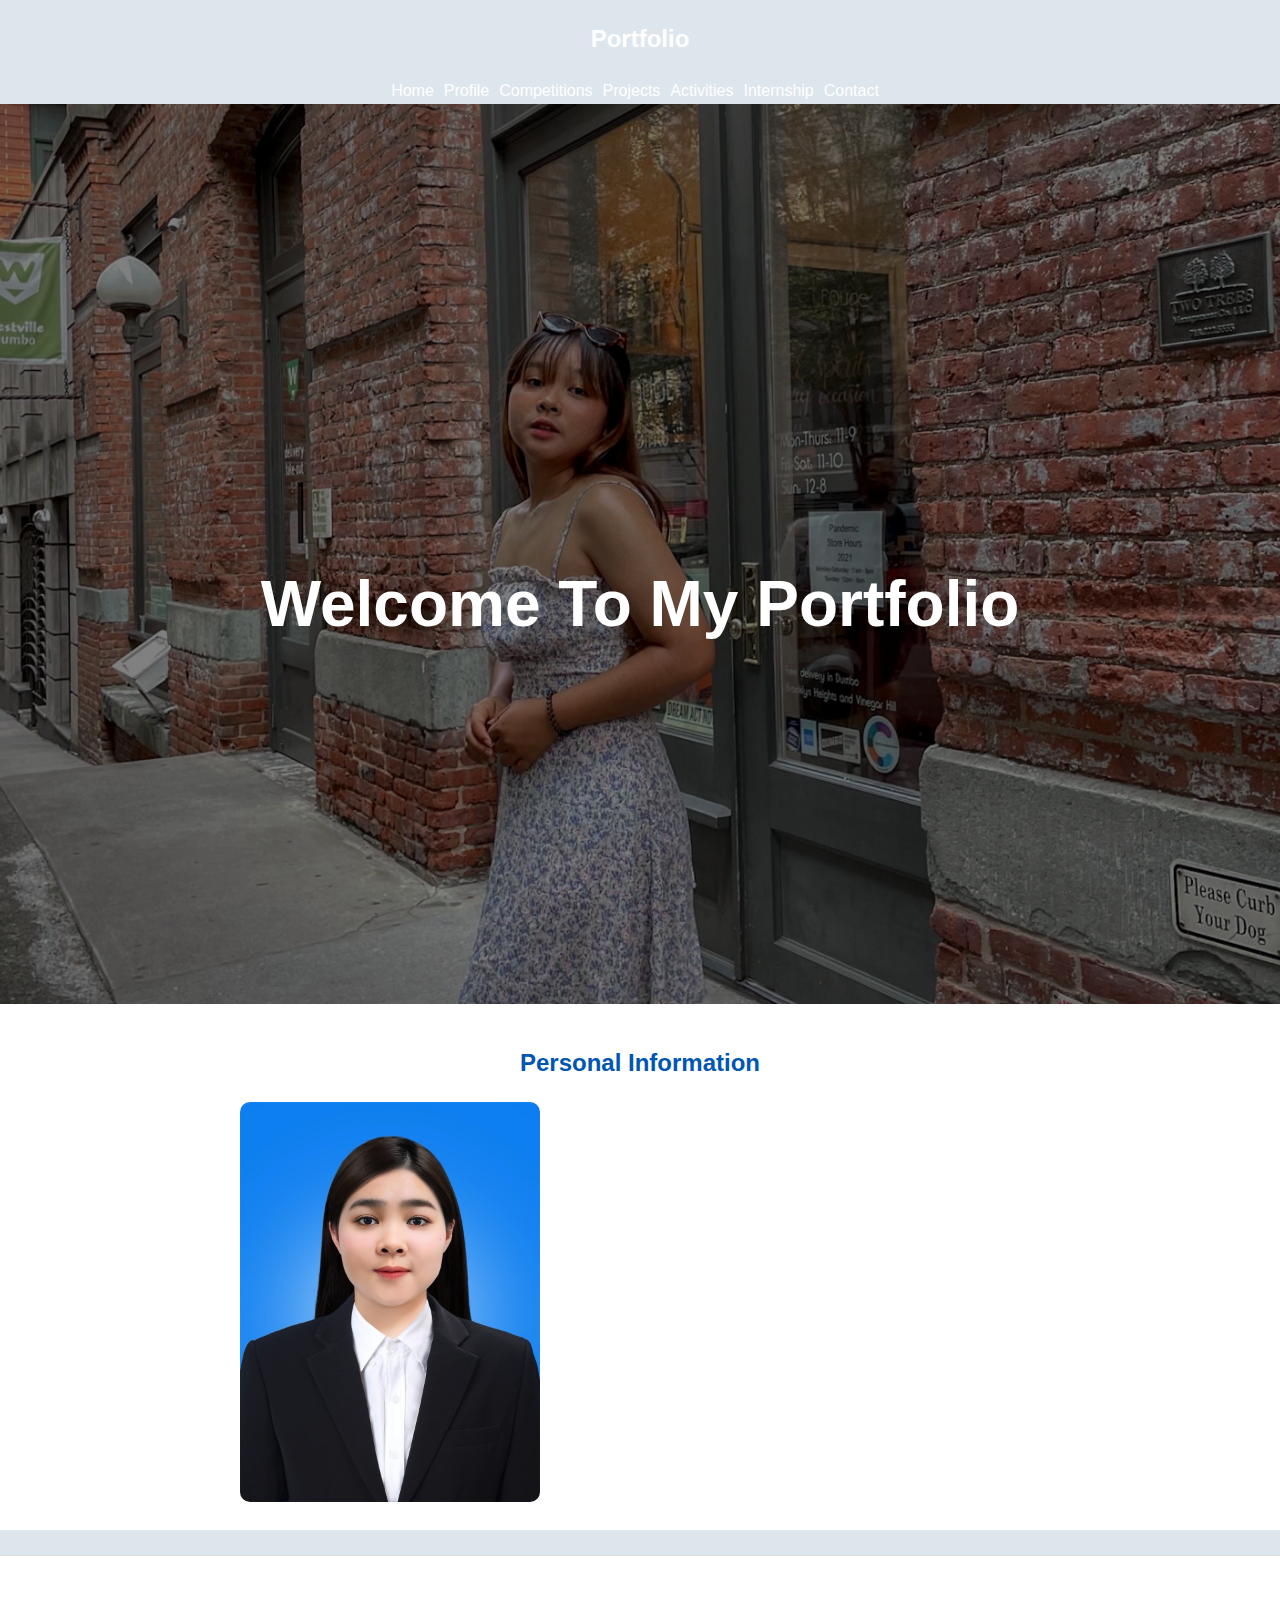
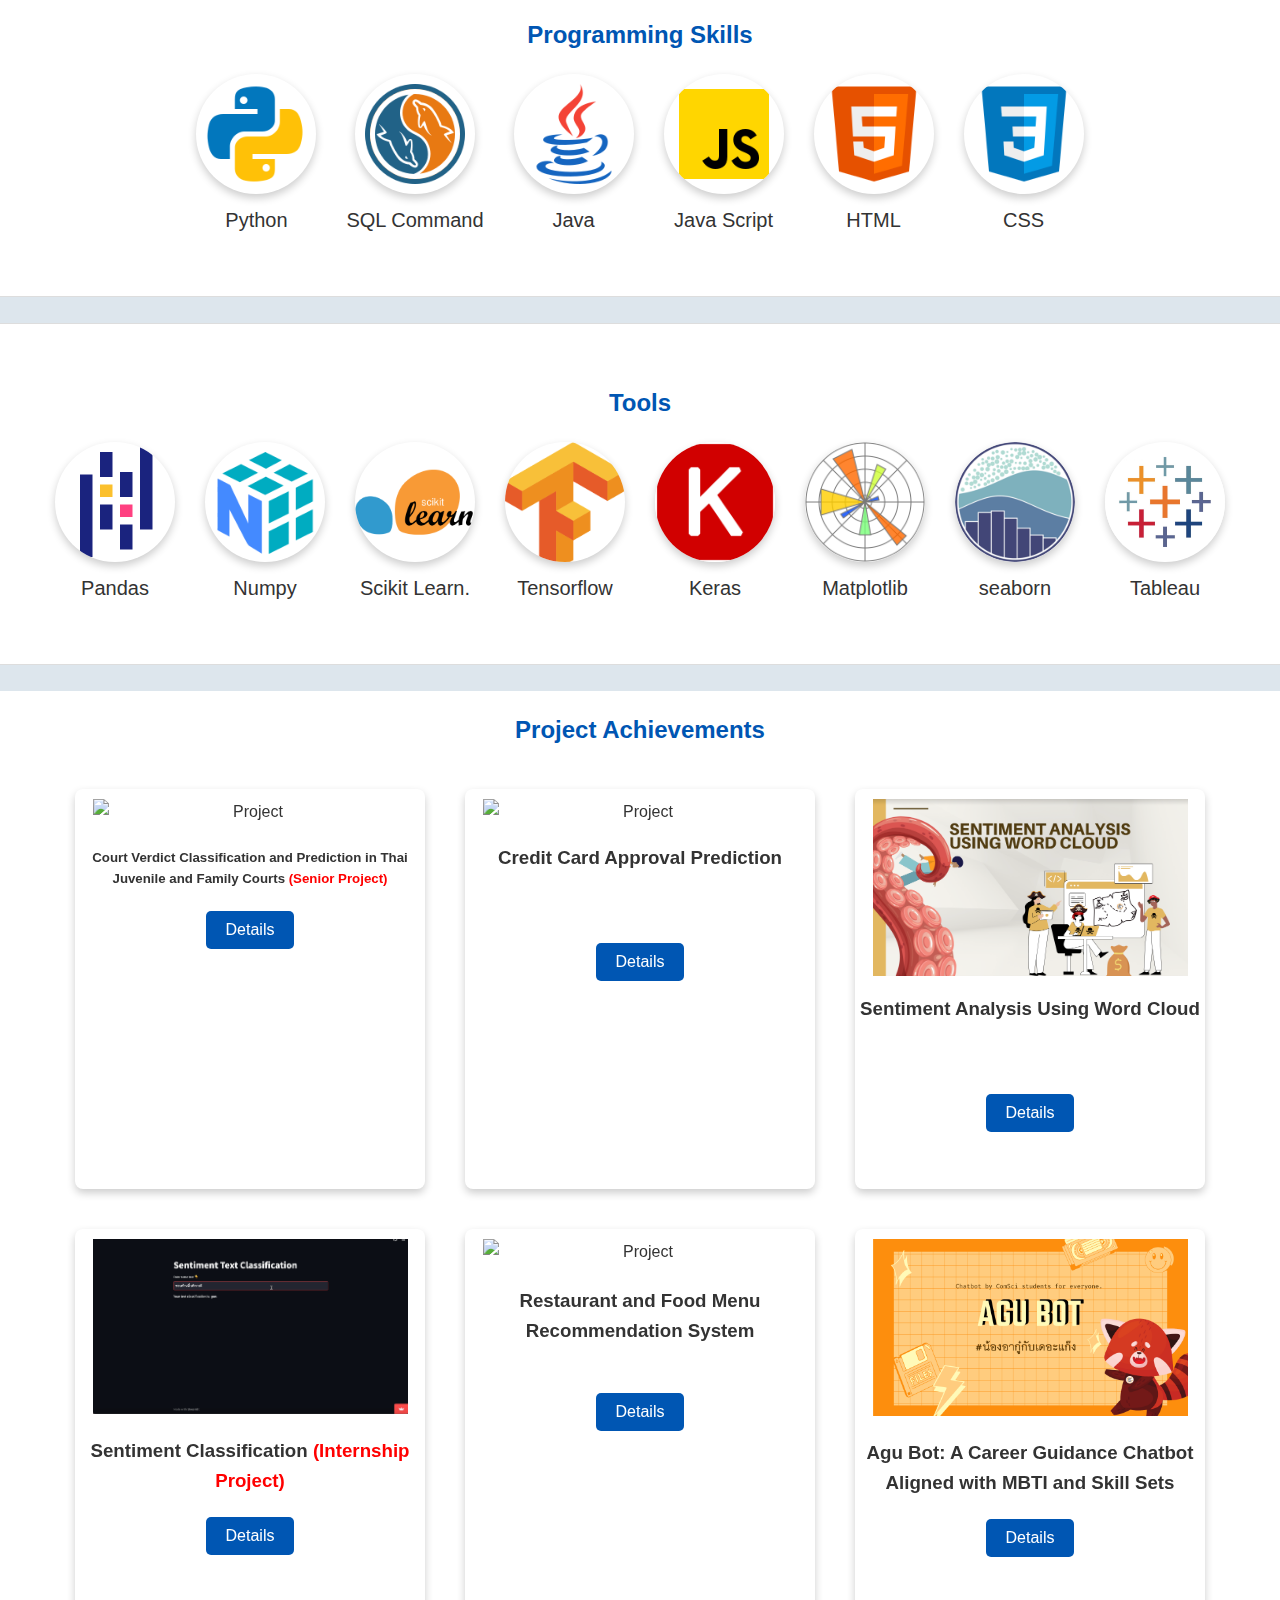
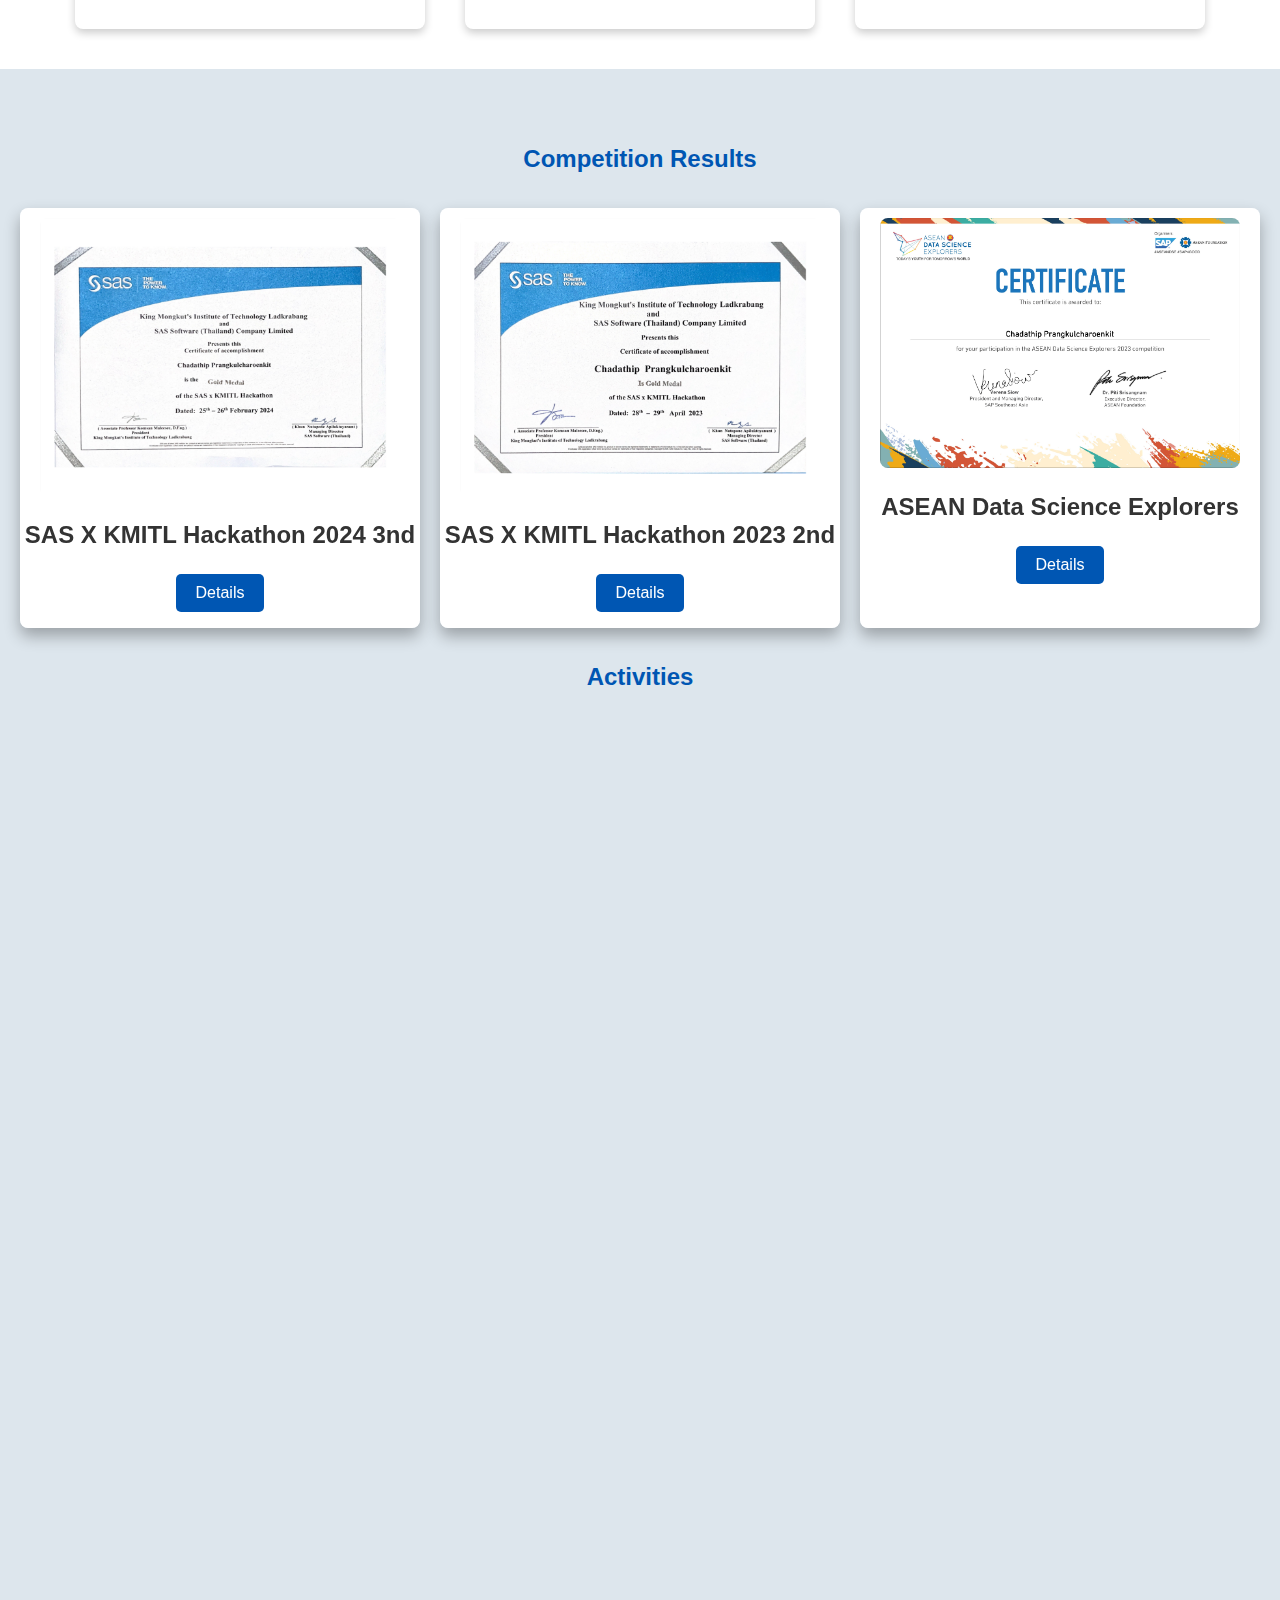
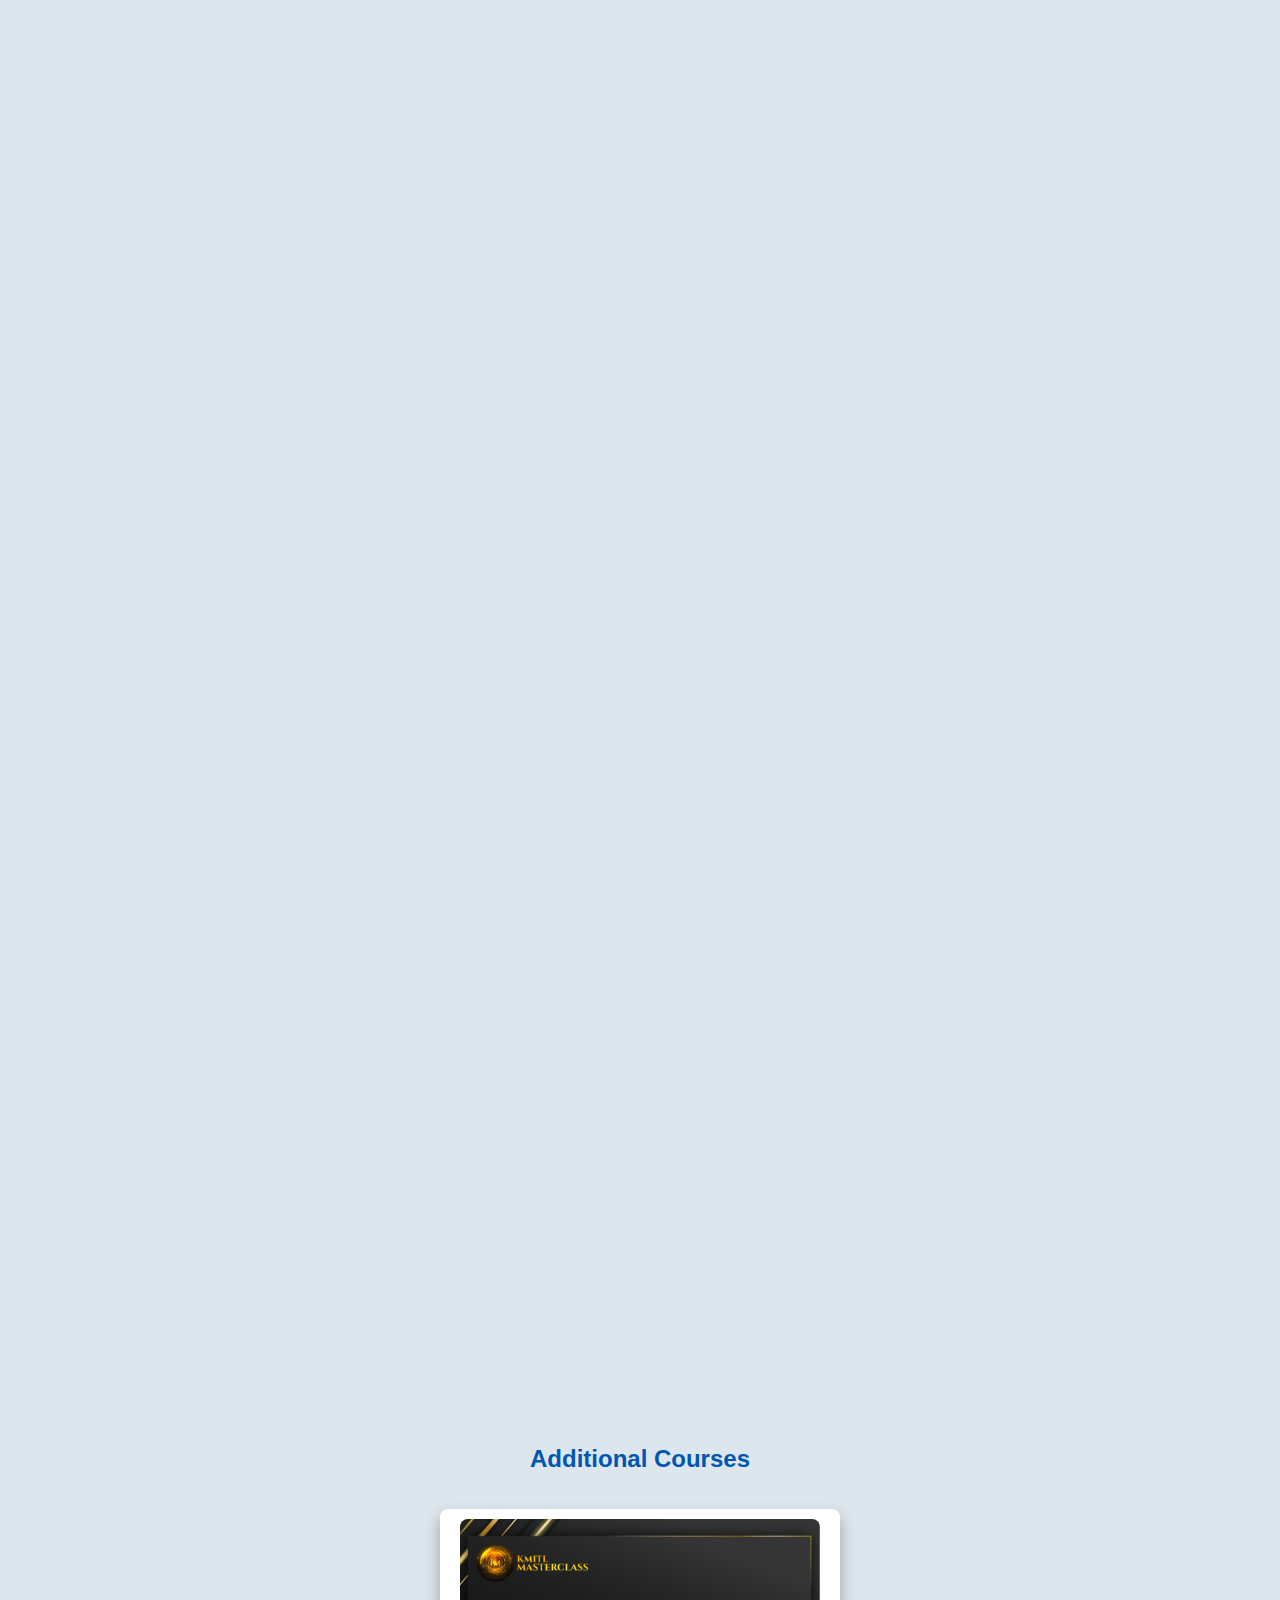
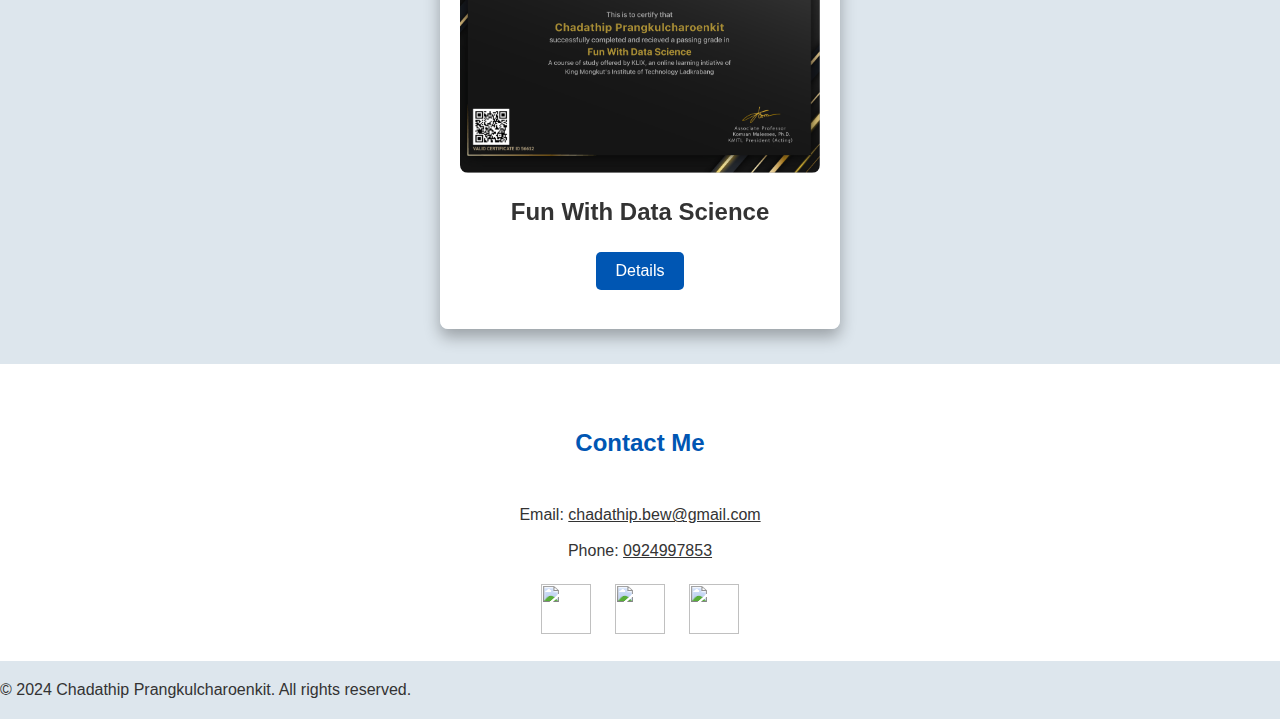
==== index.html @ 45d5c1ab "all done may change style." ====
<!DOCTYPE html>
<html lang="th">
<head>
    <meta charset="UTF-8">
    <meta http-equiv="X-UA-Compatible" content="IE=edge">
    <meta name="viewport" content="width=device-width, initial-scale=1.0">
    <title>Portfolio ของฉัน</title>
    <link rel="stylesheet" href="css/styles_body.css"> <!-- ลิงก์ไปยังไฟล์ CSS -->
    <link rel="stylesheet" href="css/style_foot.css"> 
    <link rel="stylesheet" href="css/styles_head.css"> 
    <style>
        html {
            scroll-behavior: smooth;
        }
    </style>
</head>
<body>
    <header>
        <div style="display: flex; justify-content: center; align-items: center;">
            <h2 style="color: white;">Portfolio</h2>
        </div>
        <nav style="display: flex; justify-content: center; margin: 0 auto;">
            <a href="#home" style="color: white; margin-right: 10px; text-decoration: none;">Home</a>
            <a href="#about" style="color: white; margin-right: 10px; text-decoration: none;">Profile</a>
            <a href="#portfolio" style="color: white; margin-right: 10px; text-decoration: none;">Competitions</a>
            <a href="#projects" style="color: white; margin-right: 10px; text-decoration: none;">Projects</a>
            <a href="#activity" style="color: white; margin-right: 10px; text-decoration: none;">Activities</a>
            <a href="#internship" style="color: white; margin-right: 10px; text-decoration: none;">Internship</a>
            <a href="#contact" style="color: white; margin-right: 10px; text-decoration: none;">Contact</a>
        </nav>
    </header>
       
    
    <div id="home" class="background">
        <div class="greeting-text">
            <h1>Welcome To My Portfolio</h1>
            <!-- <h1>I am Chadathip Prangkulcharoenkit</h1> -->
        </div>
    </div>
    <section id="about" style="background-color: #ffffff; padding: 20px;">
        <h2 style="text-align: center; color: #0056b3;">Personal Information</h2>
        <div class="container" style="display: flex; justify-content: center; align-items: center; max-width: 800px; margin: auto; gap: 20px;">
            <div class="profile-image" style="flex-shrink: 0;">
                <img src="image/myself2.JPG" alt="Your Name" style="width: 300px; height: auto; border-radius: 10px;">
            </div>
            <div class="profile-info" style="flex-grow: 1;">
                <p class="animate-text" style="animation-delay: 0.05s;"><strong>Name:</strong> Ms.Chadathip Prangkulcharoenkit <strong>Nickname:</strong> Bew</p>
                <p class="animate-text" style="animation-delay: 0.08s;"><strong>Age:</strong> <span id="age">Calculating...</span><strong> years old</strong></p>
                <script src="cal_age.js"></script>
                <p class="animate-text" style="animation-delay: 0.11s;"><strong>Education:</strong> Bachelor's Degree</p>
                <p class="animate-text" style="animation-delay: 0.14s;"><strong>Faculty:</strong> Faculty of Science <strong>Major:</strong> Computer Science</p>
                <p class="animate-text" style="animation-delay: 0.17s;"><strong>King Mongkut's Institute of Technology Ladkrabang</strong> </p>
                <p class="animate-text" style="animation-delay: 0.20s;"><strong>GPA :</strong> 3.36 </p>
            </div>
        </div>
    </section>

    <!-- ส่วนของ skill -->
    <br>
    <div class="skills-section" style="background-color: #ffffff; padding: 40px 0; border-top: 1px solid #ddd; border-bottom: 1px solid #ddd;">
        <h2 style="text-align: center; color: #0056b3;">Programming Skills</h2>
        <div class="skills-container" style="display: flex; justify-content: center; gap: 30px; flex-wrap: wrap;">
            <!-- Python Skill -->
            <div class="skill">
                <div class="skill-image" style="position: relative; width: 120px; height: 120px; margin: 0 auto; overflow: hidden; border-radius: 50%; box-shadow: 0 4px 8px rgba(0,0,0,0.2);">
                    <img src="image/icons8-python-144.png" alt="Python" style="width: 100%; height: auto;">
                    <div class="skill-description" style="opacity: 0; position: absolute; top: 0; left: 0; right: 0; bottom: 0; background: rgba(0, 86, 179, 0.9); color: white; display: flex; align-items: center; justify-content: center; transition: opacity 0.3s;">
                        <span>Python</span>
                    </div>
                </div>
                <p class="skill-name" style="margin-top: 10px; text-align: center;">Python</p>
            </div>
            <!-- SQL Skill -->
            <div class="skill">
                <div class="skill-image" style="position: relative; width: 120px; height: 120px; margin: 0 auto; overflow: hidden; border-radius: 50%; box-shadow: 0 4px 8px rgba(0,0,0,0.2);">
                    <img src="image/icons8-my-sql-144.png" alt="SQL" style="width: 100%; height: auto;">
                    <div class="skill-description" style="opacity: 0; position: absolute; top: 0; left: 0; right: 0; bottom: 0; background: rgba(33, 150, 243, 0.9); color: white; display: flex; align-items: center; justify-content: center; transition: opacity 0.3s;">
                        <span>SQL</span>
                    </div>
                </div>
                <p class="skill-name" style="margin-top: 10px; text-align: center;">SQL Command</p>
            </div>
            <!-- Java Skill -->
            <div class="skill">
                <div class="skill-image" style="position: relative; width: 120px; height: 120px; margin: 0 auto; overflow: hidden; border-radius: 50%; box-shadow: 0 4px 8px rgba(0,0,0,0.2);">
                    <img src="image/icons8-java-144.png" alt="SQL" style="width: 100%; height: auto;">
                    <div class="skill-description" style="opacity: 0; position: absolute; top: 0; left: 0; right: 0; bottom: 0; background: rgba(33, 150, 243, 0.9); color: white; display: flex; align-items: center; justify-content: center; transition: opacity 0.3s;">
                        <span>Java</span>
                    </div>
                </div>
                <p class="skill-name" style="margin-top: 10px; text-align: center;">Java</p>
            </div>
            <!-- Java Skill -->
            <div class="skill">
                <div class="skill-image" style="position: relative; width: 120px; height: 120px; margin: 0 auto; overflow: hidden; border-radius: 50%; box-shadow: 0 4px 8px rgba(0,0,0,0.2);">
                    <img src="image/icons8-javascript-144.png" alt="SQL" style="width: 100%; height: auto;">
                    <div class="skill-description" style="opacity: 0; position: absolute; top: 0; left: 0; right: 0; bottom: 0; background: rgba(33, 150, 243, 0.9); color: white; display: flex; align-items: center; justify-content: center; transition: opacity 0.3s;">
                        <span>Java Script</span>
                    </div>
                </div>
                <p class="skill-name" style="margin-top: 10px; text-align: center;">Java Script</p>
            </div>
            <!-- HTML Skill -->
            <div class="skill">
                <div class="skill-image" style="position: relative; width: 120px; height: 120px; margin: 0 auto; overflow: hidden; border-radius: 50%; box-shadow: 0 4px 8px rgba(0,0,0,0.2);">
                    <img src="image/icons8-html-5-144.png" alt="SQL" style="width: 100%; height: auto;">
                    <div class="skill-description" style="opacity: 0; position: absolute; top: 0; left: 0; right: 0; bottom: 0; background: rgba(33, 150, 243, 0.9); color: white; display: flex; align-items: center; justify-content: center; transition: opacity 0.3s;">
                        <span>HTML</span>
                    </div>
                </div>
                <p class="skill-name" style="margin-top: 10px; text-align: center;">HTML</p>
            </div>
            <!-- css Skill -->
            <div class="skill">
                <div class="skill-image" style="position: relative; width: 120px; height: 120px; margin: 0 auto; overflow: hidden; border-radius: 50%; box-shadow: 0 4px 8px rgba(0,0,0,0.2);">
                    <img src="image/icons8-css-144.png" alt="SQL" style="width: 100%; height: auto;">
                    <div class="skill-description" style="opacity: 0; position: absolute; top: 0; left: 0; right: 0; bottom: 0; background: rgba(33, 150, 243, 0.9); color: white; display: flex; align-items: center; justify-content: center; transition: opacity 0.3s;">
                        <span>CSS</span>
                    </div>
                </div>
                <p class="skill-name" style="margin-top: 10px; text-align: center;">CSS</p>
            </div>
        </div>
    </div>
    
    <!-- ส่วนของ Tool -->
    <br>
    <div class="skills-section" style="background-color: #ffffff; padding: 40px 0; border-top: 1px solid #ddd; border-bottom: 1px solid #ddd;">
        <h2 style="text-align: center; color: #0056b3;">Tools</h2>
        <div class="skills-container" style="display: flex; justify-content: center; gap: 30px; flex-wrap: wrap;">
            <!-- Pandas Skill -->
            <div class="skill">
                <div class="skill-image" style="position: relative; width: 120px; height: 120px; margin: 0 auto; overflow: hidden; border-radius: 50%; box-shadow: 0 4px 8px rgba(0,0,0,0.2);">
                    <img src="image/icons8-pandas-144.png" alt="Python" style="width: 100%; height: auto;">
                    <div class="skill-description" style="opacity: 0; position: absolute; top: 0; left: 0; right: 0; bottom: 0; background: rgba(0, 86, 179, 0.9); color: white; display: flex; align-items: center; justify-content: center; transition: opacity 0.3s;">
                        <span>Pandas</span>
                    </div>
                </div>
                <p class="skill-name" style="margin-top: 10px; text-align: center;">Pandas</p>
            </div>
            <!-- Numpy Skill -->
            <div class="skill">
                <div class="skill-image" style="position: relative; width: 120px; height: 120px; margin: 0 auto; overflow: hidden; border-radius: 50%; box-shadow: 0 4px 8px rgba(0,0,0,0.2);">
                    <img src="image/icons8-numpy-144.png" alt="SQL" style="width: 100%; height: auto;">
                    <div class="skill-description" style="opacity: 0; position: absolute; top: 0; left: 0; right: 0; bottom: 0; background: rgba(33, 150, 243, 0.9); color: white; display: flex; align-items: center; justify-content: center; transition: opacity 0.3s;">
                        <span>Numpy</span>
                    </div>
                </div>
                <p class="skill-name" style="margin-top: 10px; text-align: center;">Numpy</p>
            </div>
            <!-- scikit-learn. Skill -->
            <div class="skill">
                <div class="skill-image" style="position: relative; width: 120px; height: 120px; margin: 0 auto; overflow: hidden; border-radius: 50%; box-shadow: 0 4px 8px rgba(0,0,0,0.2);">
                    <img src="image/scikit.png" alt="SQL" style="width: 100%; height: auto; position: absolute; top: 50%; left: 50%; transform: translate(-50%, -50%);">
                    <div class="skill-description" style="opacity: 0; position: absolute; top: 0; left: 0; right: 0; bottom: 0; background: rgba(33, 150, 243, 0.9); color: white; display: flex; align-items: center; justify-content: center; transition: opacity 0.3s;">
                        <span>scikit-learn</span>
                    </div>
                </div>                
                <p class="skill-name" style="margin-top: 10px; text-align: center;">Scikit Learn.</p>
            </div>
            <!-- Tensorflow Skill -->
            <div class="skill">
                <div class="skill-image" style="position: relative; width: 120px; height: 120px; margin: 0 auto; overflow: hidden; border-radius: 50%; box-shadow: 0 4px 8px rgba(0,0,0,0.2);">
                    <img src="image/Tensorflow_logo.svg.png" alt="Tensorflow" style="width: 100%; height: auto;">
                    <div class="skill-description" style="opacity: 0; position: absolute; top: 0; left: 0; right: 0; bottom: 0; background: rgba(33, 150, 243, 0.9); color: white; display: flex; align-items: center; justify-content: center; transition: opacity 0.3s;">
                        <span>Tensorflow</span>
                    </div>
                </div>
                <p class="skill-name" style="margin-top: 10px; text-align: center;">Tensorflow</p>
            </div>
            <!-- Keras Skill -->
            <div class="skill">
                <div class="skill-image" style="position: relative; width: 120px; height: 120px; margin: 0 auto; overflow: hidden; border-radius: 50%; box-shadow: 0 4px 8px rgba(0,0,0,0.2);">
                    <img src="image/Keras_logo.svg.png" alt="Keras" style="width: 100%; height: auto;">
                    <div class="skill-description" style="opacity: 0; position: absolute; top: 0; left: 0; right: 0; bottom: 0; background: rgba(33, 150, 243, 0.9); color: white; display: flex; align-items: center; justify-content: center; transition: opacity 0.3s;">
                        <span>Keras</span>
                    </div>
                </div>
                <p class="skill-name" style="margin-top: 10px; text-align: center;">Keras</p>
            </div>
            <!-- Matplotlib Skill -->
            <div class="skill">
                <div class="skill-image" style="position: relative; width: 120px; height: 120px; margin: 0 auto; overflow: hidden; border-radius: 50%; box-shadow: 0 4px 8px rgba(0,0,0,0.2);">
                    <img src="image/Matplotlib-logo.svg.png" alt="Matplotlib" style="width: 100%; height: auto;">
                    <div class="skill-description" style="opacity: 0; position: absolute; top: 0; left: 0; right: 0; bottom: 0; background: rgba(33, 150, 243, 0.9); color: white; display: flex; align-items: center; justify-content: center; transition: opacity 0.3s;">
                        <span>Matplotlib</span>
                    </div>
                </div>
                <p class="skill-name" style="margin-top: 10px; text-align: center;">Matplotlib</p>
            </div>
            <!-- seaborn Skill -->
            <div class="skill">
                <div class="skill-image" style="position: relative; width: 120px; height: 120px; margin: 0 auto; overflow: hidden; border-radius: 50%; box-shadow: 0 4px 8px rgba(0,0,0,0.2);">
                    <img src="image/seaborn-logo-244EB2DEC5-seeklogo.com.png" alt="seaborn" style="width: 100%; height: auto;">
                    <div class="skill-description" style="opacity: 0; position: absolute; top: 0; left: 0; right: 0; bottom: 0; background: rgba(33, 150, 243, 0.9); color: white; display: flex; align-items: center; justify-content: center; transition: opacity 0.3s;">
                        <span>seaborn</span>
                    </div>
                </div>
                <p class="skill-name" style="margin-top: 10px; text-align: center;">seaborn</p>
            </div>
            <!-- tableau Skill -->
            <div class="skill">
                <div class="skill-image" style="position: relative; width: 120px; height: 120px; margin: 0 auto; overflow: hidden; border-radius: 50%; box-shadow: 0 4px 8px rgba(0,0,0,0.2);">
                    <img src="image/tableau-software.jpg" alt="tableau" style="width: 100%; height: auto; position: absolute; top: 50%; left: 50%; transform: translate(-50%, -50%);">
                    <div class="skill-description" style="opacity: 0; position: absolute; top: 0; left: 0; right: 0; bottom: 0; background: rgba(33, 150, 243, 0.9); color: white; display: flex; align-items: center; justify-content: center; transition: opacity 0.3s;">
                        <span>Tableau</span>
                    </div>
                </div>
                <p class="skill-name" style="margin-top: 10px; text-align: center;">Tableau</p>
            </div>            
        </div>
    </div>
    
    <br>
    <div id="projects" class="project-section" style="background-color: #ffffff;">
        <h2 style="text-align: center; color: #0056b3;">Project Achievements</h2>
        <div class="project">
            <a href="senoir_project.html" style="text-decoration: none; color: inherit;">
                <div class="project-inner">
                    <div class="">
                        <img src="image/senoirproject.png" alt="Project">
                        <h5>Court Verdict Classification and Prediction in Thai Juvenile and Family Courts <strong style="color: red;">(Senior Project)</strong></h5>
                        <button>Details</button>
                    </div>
                </div>
            </a>
        </div>

        <!-- สามารถเพิ่มโปรเจกต์เพิ่มเติมได้โดยการคัดลอก <div class="project"> และปรับเปลี่ยนข้อมูลภายใน -->
        <div class="project">
            <a href="credit.html" style="text-decoration: none; color: inherit;">
                <div class="project-inner">
                    <div class="">
                        <img src="image/credit5.png" alt="Project">
                        <h3>Credit Card Approval Prediction</h3>
                        <br><br>
                        <button>Details</button>
                    </div>
                </div>
            </a>
        </div>

        <div class="project">
            <a href="bigdata.html" style="text-decoration: none; color: inherit;">
                <div class="project-inner">
                    <div class="">
                        <img src="image/bigdata1.png" alt="Project">
                        <h3>Sentiment Analysis Using Word Cloud</h3>
                        <br><br>
                        <button>Details</button>
                    </div>
                </div>
            </a>
        </div>

        <div class="project">
            <a href="Sentiment_Classification.html" style="text-decoration: none; color: inherit;">
                <div class="project-inner">
                    <div class="">
                        <img src="image/Screenshot 2567-02-28 at 21.15.32.png" alt="Project">
                        <h3 style="padding: 3px;">Sentiment Classification <strong style="color: red;">(Internship Project)</strong></h3>
                        <button>Details</button>
                    </div>
                </div>
            </a>
        </div>
        <div class="project">
            <a href="restaurant.html" style="text-decoration: none; color: inherit;">
                <div class="project-inner">
                    <div class="">
                        <img src="image/restaurant1.png" alt="Project">
                        <h3 style="padding: 3px;">Restaurant and Food Menu Recommendation System</h3>
                        <br>
                        <button>Details</button>
                    </div>
                </div>
            </a>
        </div>
        <div class="project">
            <a href="chatbot.html" style="text-decoration: none; color: inherit;">
                <div class="project-inner">
                    <div class="">
                        <img src="image/Final present AGU .png" alt="Project">
                        <h3 style="padding: 3px;">Agu Bot: A Career Guidance Chatbot Aligned with MBTI and Skill Sets</h3>
                        <button>Details</button>
                    </div>
                </div>
            </a>
        </div>
    </div>
    <br>

        <!-- ส่วนของ competition -->
        <br>
        <h2 id="portfolio" style="text-align: center; color: #0056b3;">Competition Results</h2>
        <div  class="portfolio-section">
            <div class="portfolio" onclick="this.classList.toggle('is-flipped')">
                <div class="portfolio-inner">
                    <div class="portfolio-front">
                        <img src="image/SAS2024.png" alt="Certificate">
                        <h2>SAS X KMITL Hackathon 2024 3nd</h2>
                        <button>Details</button>
                    </div>
                    <div class="portfolio-back"  >
                        <h2>Competition Details</h2>
                        <p><strong>Award : </strong> Gold Medal, Second Runner-up</p>
                        <p>This competition involves data analysis and the development of Machine Learning models to predict the likelihood of customers making donations when contacted. With a dataset of 1 million historical records prepared by SAS, participants are tasked with determining if a client will contribute financially upon being approached. The SAS VIYA program is provided for use in this competition
                        </p>
                    </div>
                </div>
            </div>
            <div class="portfolio" onclick="this.classList.toggle('is-flipped')">
                <div class="portfolio-inner">
                    <div class="portfolio-front">
                        <img src="image/SAS2023.png" alt="Certificate">
                        <h2>SAS X KMITL Hackathon 2023 2nd</h2>
                        <button>Details</button>
                    </div>
                    <div class="portfolio-back"  >
                        <h2>Competition Details</h2>
                        <p><strong>Award : </strong> Goal Medal</p>
                        <p>This competition involves data analysis and the development of Machine Learning models to predict the likelihood of customers making donations when contacted. With a dataset of 1 million historical records prepared by SAS, participants are tasked with determining if a client will contribute financially upon being approached. The SAS VIYA program is provided for use in this competition
                        </p>
                    </div>
                </div>
            </div>
            <div class="portfolio" onclick="this.classList.toggle('is-flipped')">
                <div class="portfolio-inner">
                    <div class="portfolio-front">
                        <img src="image/ADSE.png" alt="Certificate">
                        <h2>ASEAN Data Science Explorers</h2>
                        <button>Details</button>
                    </div>
                    <div class="portfolio-back" >
                        <h2>Competition Details</h2>
                        <p><strong>Award : </strong> Participation</p>
                        <p>The competition involves analyzing problems occurring within ASEAN, referencing the Sustainable Development Goals (SDGs). This competition aims to identify key information about the issues and present solutions to the committee for addressing these problems.
                        </p>
                    </div>
                </div>
            </div>
        </div>
        
    
    <!-- ส่วนของ Activities -->
    <h2 id="activity" style="text-align: center; color: #0056b3;">Activities</h2>
    <div class="activity">
        <div class="activity-item">
            <img src="image/274576603_10159943165824362_7543356225677631016_n.jpg" alt="Activity Image" class="activity-image">
            <div class="activity-content">
                <h2> CS Camp 14</h2>
                <p><strong>Position: </strong>Account Management</p>
                <p><strong>Event Details: </strong>CS Camp is the camp of computer science KMITL for High School Student. It was the 14th camp organized. I  was a head of the account management team. My main responsibility was to manage the expense for the camp. In this role l learned management of money, prioritization, problem solving and working  as a team.
                </p>
            </div>
        </div>
        <div class="activity-item">
            <img src="image/423.jpeg" alt="Activity Image" class="activity-image">
            <div class="activity-content">
                <h2>Piscine at 42 Bangkok</h2>
                <p><strong>Position: </strong>Pisciner</p>
                <p><strong>Event Details: </strong>This program is similar to a competitive entrance exam that tests students for admission to become cadet students at 42 Bangkok by learning to code on my own and together with my peers, we collaborated to solve difficult tasks.  I learned  how to self-educate by searching for knowledge on the internet, managing my time effectively, and sharing my knowledge with friends.
                    when I took this test the first time, I passed.
                </p>
            </div>
        </div>
        <div class="activity-item">
            <img src="image/F1C45987-6928-4122-81DB-C343A64FBC49.jpg" alt="Activity Image" class="activity-image">
            <div class="activity-content">
                <h2>Code Arcade Competition Event</h2>
                <p><strong>Position: </strong>Contestant</p>
                <p><strong>Event Details: </strong>
                    This is a coding competition of Computer Science students in KMITL. In this competition, teams or student challenge themselves to solve problems using Java. Even though we did not win, through this challenge i got to experience. I acquired skills in planning and working collaboratively as a team.
                </p>
            </div>
        </div>
        <div class="activity-item">
            <img src="image/IMG_0400.JPG" alt="Activity Image" class="activity-image">
            <div class="activity-content">
                <h2> SAS X KMITL Hackathon Competition 2023 Event 2nd </h2>
                <p><strong>Position: </strong>Contestant</p>
                <p><strong>Event Details: </strong>
                    In the SAS data analysis competition, I used SAS VIYA to predict customer calls for donations, aiming for net donations above $11 million and won a gold medal. This experience enhanced my skills in data manipulation, predictive analytics, and ML techniques, along with a better understanding of financial analytics. It has significantly improved my data science skills and prepared me for future projects.</p>
                
            </div>
        </div>
        <div class="activity-item">
            <img src="image/Cs connect.JPG" alt="Activity Image" class="activity-image">
            <div class="activity-content">
                <h2>CS Connection Event</h2>
                <p><strong>Position: </strong>Event Participant</p>
                <p><strong>Event Details: </strong>
                    This event is organized by the department and will feature alumni and various companies to share knowledge about different career paths of interest, aimed at benefiting students who are interested. Participation in the event is voluntary.
                </p>
            </div>
        </div>
        <div class="activity-item">
            <img src="image/IMG_6618.JPG" alt="Activity Image" class="activity-image">
            <div class="activity-content">
                <h2>Botnoi Hackathon Competition Event</h2>
                <p><strong>Position: </strong>STAFF</p>
                <p><strong>Event Details: </strong>
                    Botnoi OpenAI HackFest is a competition seeking teams of developers who can best apply AI to solve business challenges. Winners receive exclusive rights, opportunities to further develop their ideas, and support from leading partners and companies in Thailand.
                </p>
            </div>
        </div>
        <div class="activity-item">
            <img src="image/IMG_2673.JPG" alt="Activity Image" class="activity-image">
            <div class="activity-content">
                <h2>SAS X KMITL Hackathon Competition 2024 Event 3rd</h2>
                <p><strong>Position: </strong>Contestant</p>
                <p><strong>Event Details: </strong>
                    In the SAS data analysis competition, I utilized SAS VIYA to predict customer calls for donations, targeting net donations over $12 million and secured the gold medal second runner-up position. This challenge improved my data manipulation, predictive analytics, and ML techniques, deepening my financial analytics understanding. It significantly boosted my data science expertise and readiness for upcoming projects.</p>
            </div>
        </div>
    </div>
    <br/>
    <div id="internship" class="internship-experience">
        <h2 class="title" style="text-align: center; color: #0056b3;">Internship Experience</h2>
        <div class="experience-detail">
            <img src="image/botnoi_logo.jpg" alt="experience Image" class="experience-image">
            <div class="experience-description">
                <h2> BOTNOI CONSULTING COMPANY LIMITED. </h2>
                <p><strong>Internship Position : </strong>Data Scientist </p>
                <p><strong>Internship Duration : </strong>May - Jun 2023</p>
                <p><strong>Internship Details : </strong>
                    <ul>
                        <li>Annotated Botnoi Voice data to identify frequent mispronunciations.</li>
                        <li>Analyzed Botnoi chatbot to understand topics that people frequently discuss.</li>
                        <li>Prepared and cleaned data to create a sentiment classification model, providing insights into user feelings.</li>
                    </ul>
                </p>
            </div>
            <div class="certification-button">
                <a href="Doc/IBN TN 016  ชฎาทิพย์.pdf" target="_blank" class="btn">View Internship Certification</a>
            </div>
        </div>
    </div>
    <br/>

    <h2 id="portfolio" style="text-align: center; color: #0056b3;">Additional Courses</h2>
    <div  class="portfolio-section">
        <div class="portfolio" onclick="this.classList.toggle('is-flipped')">
            <div class="portfolio-inner">
                <div class="portfolio-front">
                    <img src="image/funWithData.png" alt="Certificate">
                    <h2>Fun With Data Science</h2>
                    <button>Details</button>
                </div>
                <div class="portfolio-back"  >
                    <h2>Details</h2>
                    <p>
                        "Fun with Data Science" is a free course that lays the foundation for working in the field of data science. It covers basics from data preparation, data analysis, machine learning, text classification, image classification, to an introduction to big data. This course has been developed by a technology institute and is open for free to anyone interested in learning.
                    </p>
                </div>
            </div>
        </div>
    </div>

    <br/>
    <section id="contact">
        <h2 id="contact" style="text-align: center; color: #0056b3;">Contact Me</h2>
        <div class="contact-info">
            <p>Email: <a href="mailto:chadathip.bew@gmail.com">chadathip.bew@gmail.com</a></p>
            <p>Phone: <a href="tel:0927483260">0924997853</a></p>
            <div class="social-media">
                <a href="https://www.facebook.com/chadathap.bew?mibextid=LQQJ4d" target="_blank"><img src="image/icons8-facebook-500.png" width="50" height="50"></a>
                <a href="https://line.me/ti/p/1jkKoIcHgf" target="_blank"><img src="image/icons8-line-96.png" width="50" height="50"></a>
                <!-- <a href="https://www.instagram.com/sirirat_sk?igsh=bTRwODB4OTQzdm1x&utm_source=qr" target="_blank"><img src="image/icons8-ig-96.png" width="50" height="50"></a> -->
                <!-- <a href="https://github.com/Sirirat284" target="_blank"><img src="image/icons8-github-100.png" width="50" height="50"></a> -->
                <a href="linkedin.com/in/chadathip-prangkulcharoenkit-3945b8280" target="_blank"><img src="image/icons8-linkedin-96.png" width="50" height="50"></a>
                <!-- Add more social links as needed -->
            </div>
        </div>
    </section>
      
    <footer>
        <p>&copy; 2024 Chadathip Prangkulcharoenkit. All rights reserved.</p>
    </footer>
    <script>
        document.addEventListener('DOMContentLoaded', (event) => {
          const greetingText = document.querySelector('.greeting-text');
          const windowHeight = window.innerHeight;
        
          window.addEventListener('scroll', () => {
            const elementTop = greetingText.getBoundingClientRect().top;
            
            if (elementTop < windowHeight - 100) { // Adjust 100 based on when you want the animation to start
              greetingText.style.visibility = 'visible';
              greetingText.style.animation = 'slideInFromLeft 1s ease-out';
            }
          });
        });
        document.addEventListener('DOMContentLoaded', () => {
            const observer = new IntersectionObserver((entries, observer) => {
                entries.forEach((entry) => {
                    if (entry.isIntersecting) {
                        entry.target.style.opacity = 1;
                        entry.target.style.transform = 'translateX(0)';
                        entry.target.style.animation = 'slideInFromRight 1s forwards';
                        observer.unobserve(entry.target);
                    }
                });
            }, {threshold: 0.1});

            document.querySelectorAll('.profile-info p').forEach((p) => {
                observer.observe(p);
            });
        });
        document.addEventListener('DOMContentLoaded', () => {
            const observer = new IntersectionObserver((entries) => {
                entries.forEach((entry) => {
                    if (entry.isIntersecting) {
                        // เพิ่ม animation และเริ่มเล่นเมื่อปรากฏใน viewport
                        entry.target.style.opacity = 1;
                        entry.target.style.transform = 'translateX(0)';
                        entry.target.style.animation = 'slideInFromRight 0.5s ease-out forwards';
                        observer.unobserve(entry.target); // หยุดสังเกตหลังจากเริ่ม animation
                    }
                });
            }, {threshold: 0.1});

            document.querySelectorAll('.activity-item').forEach(item => {
                observer.observe(item);
            });
        });
        document.addEventListener('DOMContentLoaded', () => {
            const observer = new IntersectionObserver((entries) => {
                entries.forEach((entry) => {
                    if (entry.isIntersecting) {
                        entry.target.classList.add('visible'); // เพิ่ม class 'visible' เพื่อเริ่ม animation
                        observer.unobserve(entry.target); // หยุดสังเกตหลังจากเริ่ม animation
                    }
                });
            }, {threshold: [0.5]}); // การปรากฏของอย่างน้อย 50% ขององค์ประกอบใน viewport

            document.querySelectorAll('.internship-experience').forEach(item => {
                observer.observe(item);
            });
        });

        </script>
        
</body>
</html>
---- css/styles_body.css ----
body {
    font-family: 'Arial', sans-serif;
    margin: 0;
    padding: 0;
    line-height: 1.6;
    color: #333;
    background-color: #DDE6ED;
}

/*ส่วนของ welcome*/
.background {
    background-image: url('../image/Group 2.png'); /* ใส่ URL ของรูปภาพที่คุณต้องการใช้ */
    height: 100vh; /* ความสูงของรูปภาพพื้นหลัง */
    background-position: center; /* ตำแหน่งของรูปภาพ */
    background-repeat: no-repeat; /* ไม่ทำซ้ำรูปภาพ */
    background-size: cover; /* ปรับขนาดรูปภาพให้เต็มหน้าจอ */
    display: flex;
    justify-content: center;
    align-items: center;
    text-align: center;
}
.greeting-text {
    color: white; /* สีของข้อความ */
    font-size: 2em; /* ขนาดของข้อความ */
    padding: 5px; /* ระยะขอบรอบข้อความ */
    margin-top: 100px;
}
/* Media Queries สำหรับหน้าจอขนาดเล็ก (โทรศัพท์) */
@media (max-width: 768px) {
    .greeting-text {
        margin-top: 150px; /* เพิ่มระยะห่างด้านบนสำหรับจอโทรศัพท์ */
        font-size: 1.5em;
    }

    header {
        position: static; /* หรือคุณอาจปรับให้เหมาะสมกับการออกแบบของคุณ */
    }

    nav, .hamburger {
        /* กำหนดสไตล์เฉพาะสำหรับแฮมเบอร์เกอร์เมนูและนำทางในหน้าจอขนาดเล็ก */
        display: block; /* แสดงแฮมเบอร์เกอร์และซ่อน nav หรือใช้ JavaScript สลับการแสดงผล */
    }

    /* ตั้งค่าเพิ่มเติมสำหรับการปรับแต่ง */
}
@keyframes fadeIn {
    from {
      opacity: 0;
      transform: translateY(-20px);
    }
    to {
      opacity: 1;
      transform: translateY(0);
    }
  }
  
  .greeting-text {
    animation: fadeIn 1.5s ease-out forwards; /* ใช้ forwards เพื่อรักษาสถานะเมื่อ animation จบ */
  }
  


/*ข้อมูลส่วนตัว*/
#about {
    display: flex;
    flex-direction: column; /* ทำให้เนื้อหาภายใน #about จัดวางแนวตั้ง */
    align-items: center; /* จัดกลางข้อมูลในแนวตั้ง */
    background-color: #ffffff;
    padding: 20px;
}

.container {
    display: flex;
    justify-content: flex-start;
    align-items: center;
    max-width: 800px;
    width: 100%; /* ให้ container มีความกว้างเต็มที่ภายใน #about */
}

.profile-image {
    margin-right: 20px;
}

.profile-info {
    flex-grow: 1;
}
/* Media Queries สำหรับหน้าจอขนาดเล็ก (โทรศัพท์มือถือ) */
@media (max-width: 768px) {
    .container {
        flex-direction: column; /* จัดวางแนวตั้งบนหน้าจอขนาดเล็ก */
        align-items: center; /* จัดกลางเนื้อหาใน container */
    }

    .profile-image {
        margin-right: 0; /* ไม่ต้องการขอบขวาบนหน้าจอขนาดเล็ก */
        margin-bottom: 20px; /* เพิ่มระยะห่างด้านล่างรูปภาพ */
    }

    /* ปรับแต่งเพิ่มเติมหากต้องการ */
}
@keyframes slideInFromRight {
    from {
        transform: translateX(100%);
        opacity: 0;
    }
    to {
        transform: translateX(0);
        opacity: 1;
    }
}


.animate-text {
    opacity: 0; /* เริ่มต้นให้ข้อความโปร่งใส */
    transform: translateX(100%); 
}

/* ส่วนของ skill */
.skill-image:hover {
    transform: scale(1.1); /* Enlarge image on hover */
    cursor: pointer;
}
.skill-image:hover .skill-description {
    opacity: 1;
}


/*ส่วนของผลงาน*/
.portfolio-section {
    display: flex;
    flex-wrap: wrap;
    justify-content: center; /* จัดกลางเนื้อหาในแนวนอน */
    align-items: flex-start; /* จัดให้เนื้อหาอยู่ที่บนสุดของ container */
    text-align: center;
    width: 100%;

}


.portfolio {
    width: 400px; /* หรือปรับเป็น % เพื่อความยืดหยุ่นมากขึ้น */
    height: 420px;
    perspective: 1000px;
    margin: 10px; /* ปรับตามความต้องการ */
    box-shadow: 0 8px 16px rgba(0, 0, 0, 0.3);
    border-radius: 8px; 
}


.portfolio-inner {
    width: 100%;
    height: 100%;
    transition: transform 0.6s;
    transform-style: preserve-3d;
    position: relative;
    border-radius: 8px; 
    
}

.portfolio:hover .portfolio-inner {
    transform: scale(1.05); /* ขยายเล็กน้อยเมื่อเมาส์ชี้ */
    border-radius: 8px;
    box-shadow: 0 8px 16px rgba(0, 0, 0, 0.3)
}

.portfolio.is-flipped .portfolio-inner {
    transform: rotateY(180deg); /* พลิกเมื่อคลิก */
}

.portfolio-front, .portfolio-back {
    width: 100%;
    height: 100%;
    backface-visibility: hidden;
    position: absolute;
    top: 0;
    left: 0;
    border-radius: 8px; 
}

.portfolio-front {
    background: #fff; /* หรือสีตามต้องการ */
    z-index: 2;
    transform: rotateY(0deg); /* หน้าด้านหน้า */
    border-radius: 8px; 
    
}

.portfolio-back {
    background: #ffffff; /* หรือสีตามต้องการ */
    transform: rotateY(180deg); /* หน้าด้านหลัง */
    padding: 15px;
    box-sizing: border-box;
    border-radius: 8px; 
}

.portfolio img {
    width: 90%;
    height: auto;
    margin: 0 auto 20px; /* ปรับ margin ให้รูปภาพมีพื้นที่ว่างด้านล่าง */
    margin-top: 10px;
    display: block; /* ให้รูปภาพแสดงเป็น block */
    border-radius: 8px; 
}


.portfolio h2, .portfolio p {
    text-align: center; /* จัดข้อความให้อยู่ตรงกลาง */
}

/* Button Styling */
.portfolio-front button {
    padding: 10px 20px;
    border: none;
    background-color: #0056b3; /* Button background color */
    color: white; /* Button text color */
    border-radius: 5px; /* Rounded corners */
    cursor: pointer; /* Cursor changes to pointer on hover */
    font-size: 16px; /* Adjust font size as needed */
    transition: background-color 0.3s, transform 0.3s; /* Smooth transition for hover effects */
}

.portfolio-front button:hover {
    background-color: #004494; /* Darker shade on hover */
    transform: scale(1.05); /* Slightly increase size on hover */
}


/*โปรเจค*/
.project-section {
    display: flex;
    flex-direction: row; /* แก้ไขเป็น row หากต้องการแสดงแนวนอน */
    flex-wrap: wrap; /* อนุญาตให้เนื้อหาขึ้นบรรทัดใหม่เมื่อต้องการ */
    justify-content: center; /* หรือ space-around เพื่อกระจายโปรเจกต์ */
    align-items: flex-start; /* หรือ adjust ตามต้องการ */
    width: 100%;
    padding-bottom: 20px;
}



.project {
    width: 350px;
    height: 400px;
    margin: 20px;
    border-radius: 8px;
    box-shadow: 0 4px 8px rgba(0, 0, 0, 0.2); /* เพิ่มเงาเบื้องต้นให้กับโปรเจกต์ */
    transition: transform 0.3s ease, box-shadow 0.3s ease;
    cursor: pointer;
}

.project:hover {
    transform: scale(1.05);
    border-radius: 8px;
    box-shadow: 0 8px 16px rgba(0, 0, 0, 0.5); /* เพิ่มเงาเมื่อเมาส์ชี้ให้เด่นชัดขึ้น */
}


.project-section {
    display: flex;
    flex-wrap: wrap;
    justify-content: center;
    align-items: flex-start;
    text-align: center;
    width: 100%;
}
.project-section > h2 {
    width: 100%;
    text-align: center;
}

/* .project-inner, .project-front, .project-back {
    width: 100%;
    height: 100%;
   
} */

.project-inner {
    width: 100%;
    height: 100%;
    transition: transform 0.6s;
    transform-style: preserve-3d;
    position: relative;
}
.project-front {
    background: #fff; /* หรือสีตามต้องการ */
    z-index: 2;
    transform: rotateY(0deg); /* หน้าด้านหน้า */
    box-shadow: 0 8px 16px rgba(0, 0, 0, 0.3); /* เพิ่มเงาเมื่อเมาส์ชี้ */
}
.project:hover {
    transform: scale(1.05); /* ขยายขนาดเล็กน้อยเมื่อเมาส์ชี้ */
    box-shadow: 0 8px 16px rgba(0, 0, 0, 0.3); /* เพิ่มเงาเมื่อเมาส์ชี้ */
}
.project.is-flipped .project-inner {
    transform: rotateY(180deg);
}

.project-front, .project-back {
    backface-visibility: hidden;
    position: absolute;
    top: 0;
    left: 0;
}

.project-front {
    z-index: 2;
    transform: rotateY(0deg);
}

.project-back {
    transform: rotateY(180deg);
    padding: 15px;
    box-sizing: border-box;
}

.project img {
    width: 90%;
    height: auto;
    margin: 10px auto; /* จัดรูปภาพให้อยู่ตรงกลางและมีพื้นที่ว่างด้านบน */
    display: block;
}

.project h2, .project p {
    text-align: center;
}

.project button {
    padding: 10px 20px;
    border: none;
    background-color: #0056b3; /* Button background color */
    color: white; /* Button text color */
    border-radius: 5px; /* Rounded corners */
    cursor: pointer; /* Cursor changes to pointer on hover */
    font-size: 16px; /* Adjust font size as needed */
    transition: background-color 0.3s, transform 0.3s; /* Smooth transition for hover effects */
}

.project button:hover {
    background-color: #004494; /* Darker shade on hover */
    transform: scale(1.05); /* Slightly increase size on hover */
}


/* กิจกรรม */


.activity {
    display: flex;
    flex-wrap: wrap;
    justify-content: center;
}

.activity-item {
    display: flex;
    align-items: center;
    width: 85%;
    height: auto; /* Changed to auto for flexible height */
    background-color: #ffffff;
    margin: 10px;
    padding: 20px;
    box-shadow: 0 2px 4px rgba(0,0,0,0.1);
    border-radius: 10px;
}

.activity-image {
    width: 250px;
    margin-right: 20px;
    border-radius: 10px;
}

.activity-content {
    flex: 1;
}

.activity-content h2, .activity-content p {
    margin-top: 0;
    margin-bottom: 10px;
}

/* Add this media query for mobile devices */
@media (max-width: 768px) {
    .activity-item {
        flex-direction: column;
        align-items: center;
    }

    .activity-image {
        width: 80%; /* Adjust the width as needed for mobile */
        margin-right: 0; /* Remove right margin */
        margin-bottom: 20px; /* Add some space below the image */
    }

    .activity-content {
        text-align: center; /* Center the text for mobile */
    }
}
@keyframes slideInFromRight {
    0% {
        transform: translateX(50%);
        opacity: 0;
    }
    100% {
        transform: translateX(0);
        opacity: 1;
    }
}

.activity-item {
    opacity: 0; /* เริ่มต้นให้โปร่งใส */
    transform: translateX(50%); /* เริ่มต้นนอกหน้าจอ */
    /* ไม่ใส่ animation ไว้ที่นี่ */
}



/* ติดต่อ */
#contact {
    background-color: #ffffff;
    padding: 20px;
    text-align: center;
}

.contact-info p, .contact-info a {
    color: #333;
    font-size: 16px;
    margin: 10px 0;
}

.social-media {
    margin-top: 20px;
}

.social-media a {
    text-decoration: none;
    color: #007bff;
    margin: 0 10px;
    display: inline-block;
}

.social-media a:hover {
    text-decoration: underline;
}

/* cer */
#certificates-section {
    text-align: center;
    padding: 50px 0;
    background-color: #ffffff; /* Set background color to white */
}

#certificates-section h2 {
    margin-bottom: 30px; /* Space between the title and the certificates */
    color: #333; /* Adjust color as needed */
}

.certificate-container {
    display: flex;
    flex-wrap: wrap;
    justify-content: center;
    align-items: flex-start;
}

.certificate {
    width: 300px; /* Adjust size as needed */
    height: 420px; /* Adjust height as needed */
    margin: 10px;
    perspective: 1000px;
    background-color: #ffffff; /* Set individual certificate background to white */
    box-shadow: 0 4px 8px rgba(0,0,0,0.1); /* Optional: Adds shadow for depth */
    border-radius: 10px; /* Optional: Rounds the corners */
}

.certificate-inner {
    transition: transform 0.6s;
    transform-style: preserve-3d;
    width: 100%;
    height: 100%;
}

.certificate-front, .certificate-back {
    backface-visibility: hidden;
    position: absolute;
    width: 100%;
    height: 100%;
    display: flex;
    align-items: center;
    justify-content: center;
    border-radius: 10px; /* Match parent border radius */
}

.certificate-front {
    background: #fff; /* Ensure the front background is white */
}

.certificate-back {
    background: #fff; /* Ensure the back background is white */
    transform: rotateY(180deg);
}

.certificate:hover .certificate-inner {
    transform: rotateY(180deg);
}


.skills {
    padding: 20px;
    max-width: 600px;
    margin: auto;
  }
  
  .skill {
    margin-bottom: 15px;
  }
  
  .skill-name {
    font-size: 20px;
    margin-bottom: 5px;
  }
  
  /* ปรับปรุง CSS สำหรับ Skill Bar */
.skill-bar {
    width: 100%;
    background-color: #ddd;
    border-radius: 10px;
    overflow: hidden;
    height: 20px; /* กำหนดความสูงของ Skill Bar */
  }
  
  .skill-per {
    font-size: 14px; /* ปรับขนาดตัวอักษรใน Skill Bar */
    height: 100%; /* ให้ Skill Bar เต็มความสูง */
    line-height: 20px; /* กำหนดความสูงของบรรทัดให้เท่ากับความสูงของ Skill Bar */
    color: white; /* สีตัวอักษร */
    text-align: right; /* ตัวอักษรชิดขวา */
    padding-right: 5px; /* ระยะห่างของตัวอักษรจากขวา */
    box-sizing: border-box; /* ให้ padding อยู่ภายในขนาดที่กำหนด */
  }
  
  
  .skill-per::after {
    content: attr(per);
  }
  
  /* Responsive */
  @media screen and (max-width: 600px) {
    .skill-name {
      font-size: 18px;
    }
  
    .skill-per {
      height: 18px;
      line-height: 18px;
    }
  }


.internship-experience {
    font-family: Arial, sans-serif;
    width: 100%;
    margin: auto;
    padding: 20px;
    background-color: #ffffff;
    border-radius: 8px;
    box-shadow: 0 4px 8px rgba(0, 0, 0, 0.1);
}

.title {
    color: #0056b3;
    margin-bottom: 20px;
}

.experience-detail {
    display: flex;
    flex-direction: column; /* ปรับให้เนื้อหาภายในจัดเรียงแนวตั้ง */
    align-items: center; /* จัดให้เนื้อหาอยู่ตรงกลางแนวนอน */
    text-align: center; /* ให้ข้อความอยู่ตรงกลาง */
    gap: 20px;
}

.experience-image {
    max-width: 300px; /* หรือ % ตามที่คุณต้องการ */
    height: auto; /* ให้สัดส่วนของรูปภาพถูกต้อง */
    /* margin-bottom ถูกลบออก เนื่องจากใช้ gap ใน .experience-detail แทน */
}

.experience-description h2 {
    margin-top: 0;
    color: #333;
}

.experience-description p {
    margin: 10px 0;
    line-height: 1.6;
}
.experience-description, .experience-description ul {
    text-align: left; /* ให้รายละเอียดการฝึกงานอยู่ทางซ้าย */
    margin: 0 auto; /* กลางกับ container */
    max-width: 80%; /* ปรับความกว้างของข้อความให้เหมาะสม */
}

.experience-description li {
    text-align: left; /* ให้ข้อความในรายการอยู่ทางซ้าย */
}
.certification-button {
    text-align: center; /* จัดให้ปุ่มอยู่ตรงกลาง */
    margin-top: 20px; /* ให้ระยะห่างจากข้อความด้านบน */
}

.btn {
    background-color: #0056b3; /* สีของปุ่ม */
    color: white; /* สีข้อความของปุ่ม */
    padding: 10px 20px; /* ระยะห่างภายในปุ่ม */
    border: none; /* ไม่มีเส้นขอบ */
    border-radius: 5px; /* ขอบมน */
    text-decoration: none; /* ลบเส้นใต้ข้อความ */
    font-size: 16px; /* ขนาดข้อความในปุ่ม */
    cursor: pointer; /* เม้าส์เปลี่ยนเป็นมือเมื่อชี้ */
    transition: background-color 0.3s; /* ให้มีการเปลี่ยนแปลงสีเมื่อ hover */
}

.btn:hover {
    background-color: #004494; /* สีของปุ่มเมื่อ hover */
}
@keyframes fadeInPop {
    0% {
        opacity: 0;
        transform: scale(0.5);
    }
    50% {
        opacity: 0.5;
        transform: scale(1.2);
    }
    100% {
        opacity: 1;
        transform: scale(1);
    }
}

.internship-experience {
    opacity: 0; /* ให้เริ่มต้นโปร่งใส */
    transform: scale(0.5); /* ให้เริ่มต้นด้วยขนาดที่เล็กลง */
}

.internship-experience.visible {
    animation: fadeInPop 1s forwards; /* ใช้ animation เมื่อเพิ่ม class 'visible' */
}
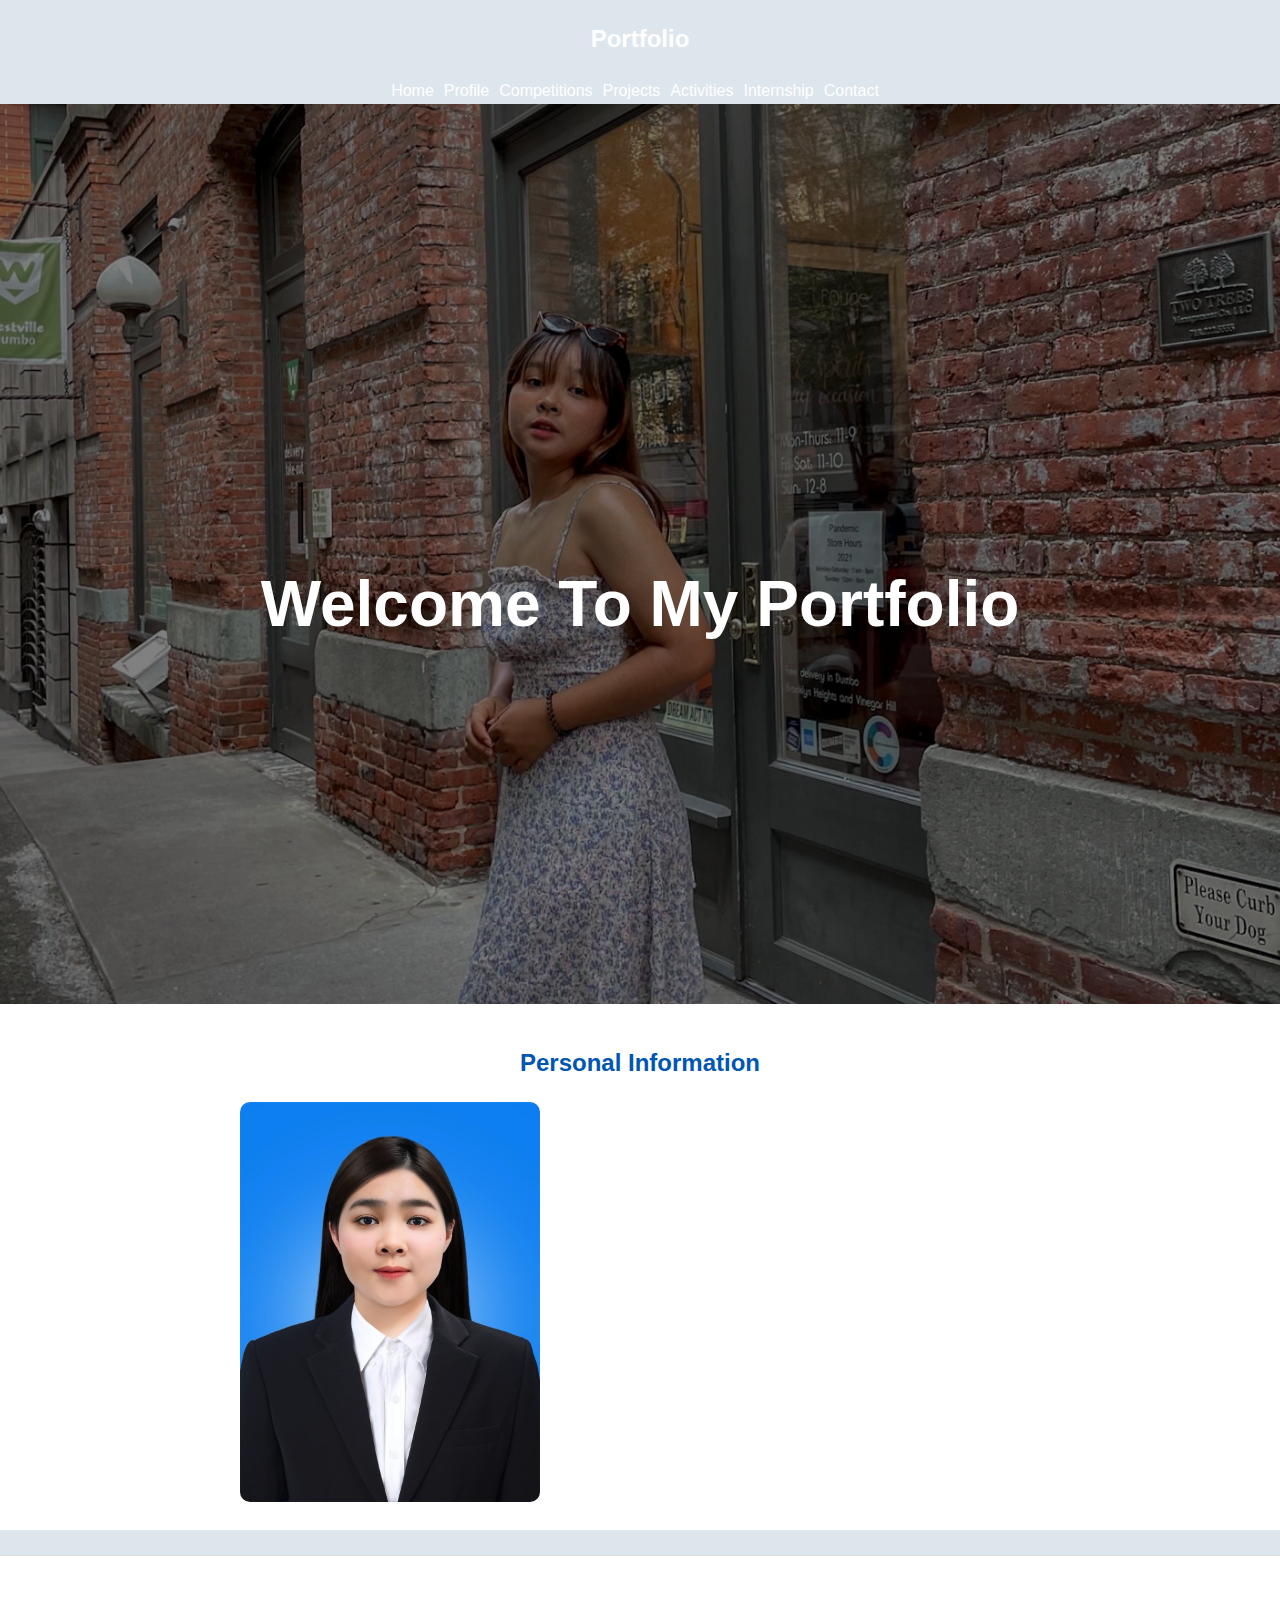
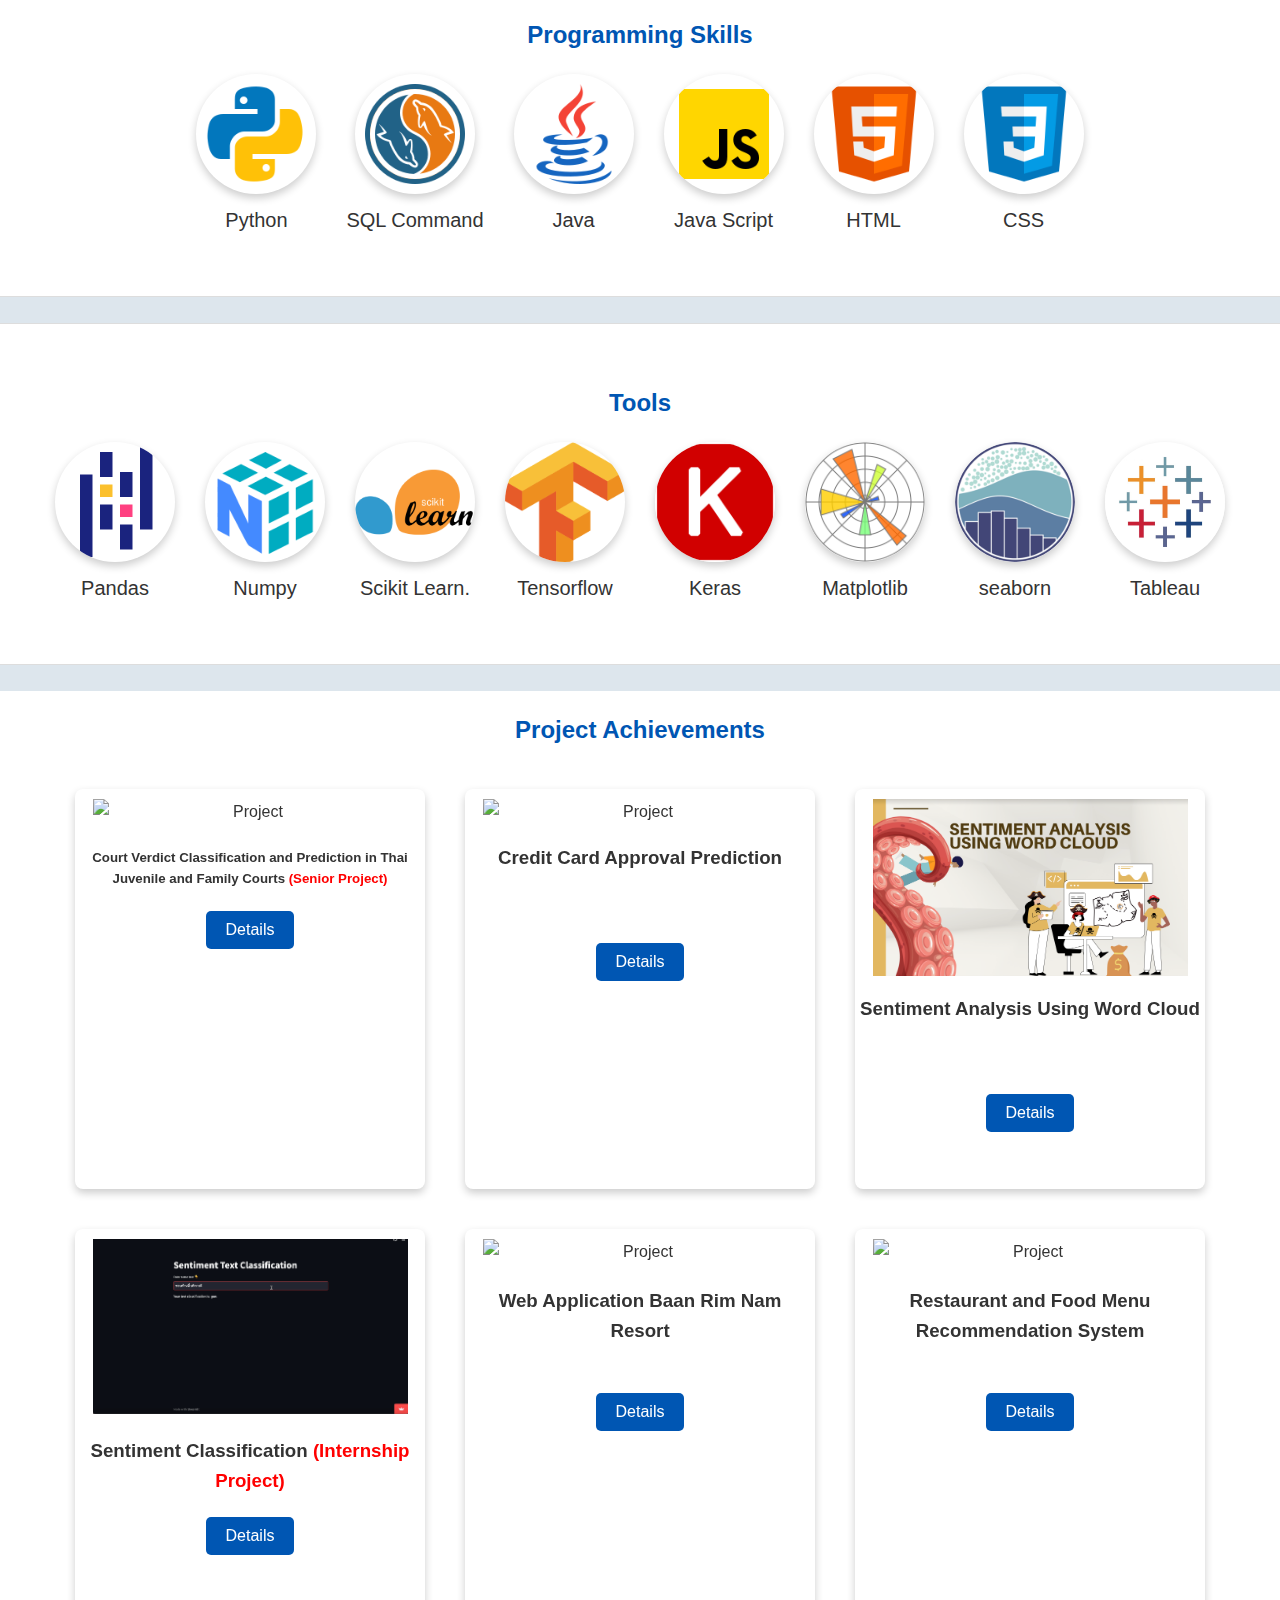
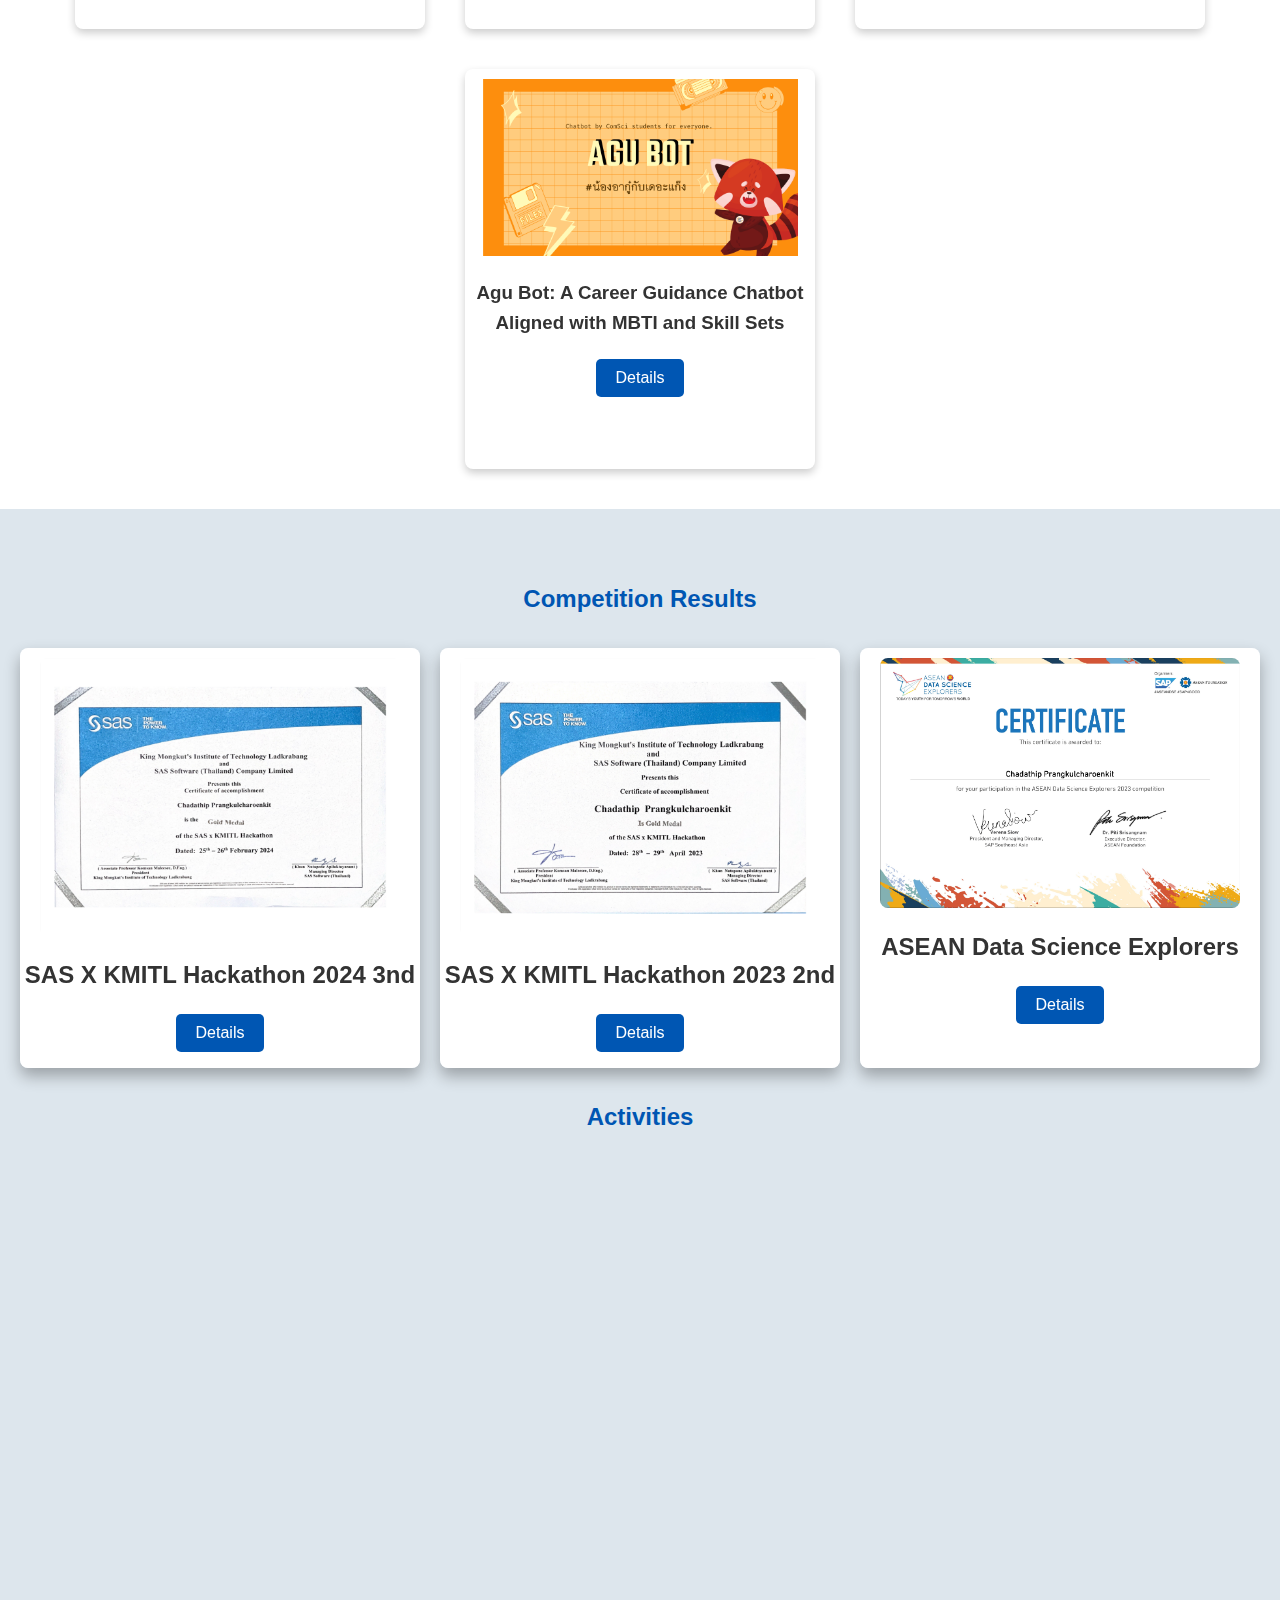
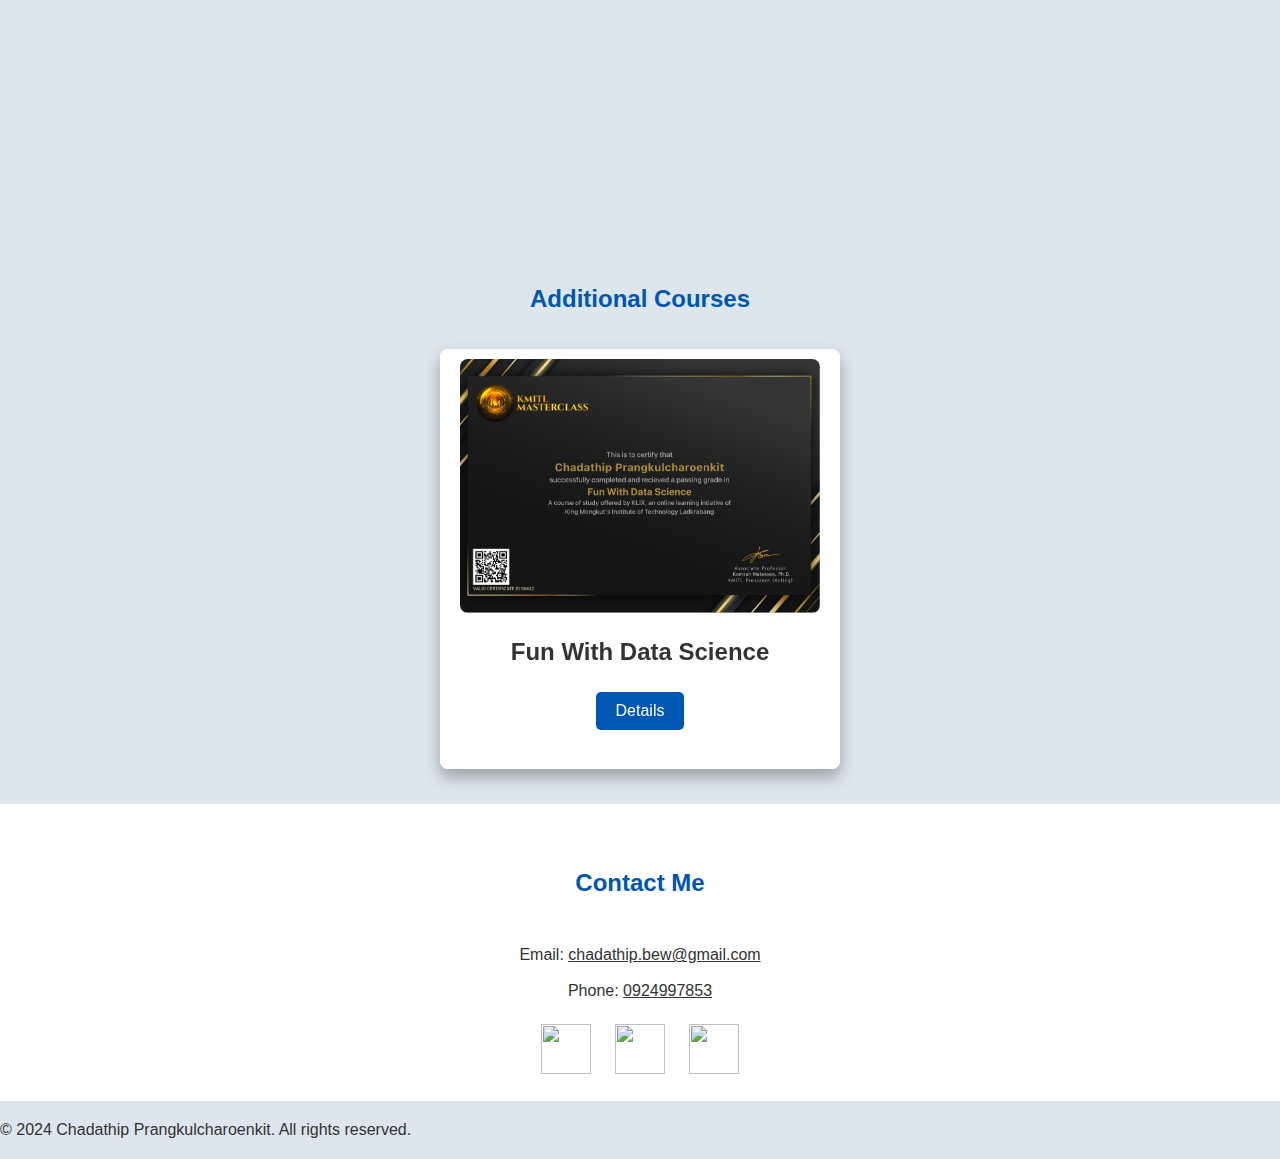
==== commit d0ec84f6: "edit on 25 Apr" ====
--- a/index.html
+++ b/index.html
@@ -264,6 +264,20 @@
                 </div>
             </a>
         </div>
+
+        <div class="project">
+            <a href="BanRimNum.html" style="text-decoration: none; color: inherit;">
+                <div class="project-inner">
+                    <div class="">
+                        <img src="image/resort-home1.png" alt="Project">
+                        <h3 style="padding: 3px;">Web Application Baan Rim Nam Resort</h3>
+                        <br>
+                        <button>Details</button>
+                    </div>
+                </div>
+            </a>
+        </div>
+
         <div class="project">
             <a href="restaurant.html" style="text-decoration: none; color: inherit;">
                 <div class="project-inner">
